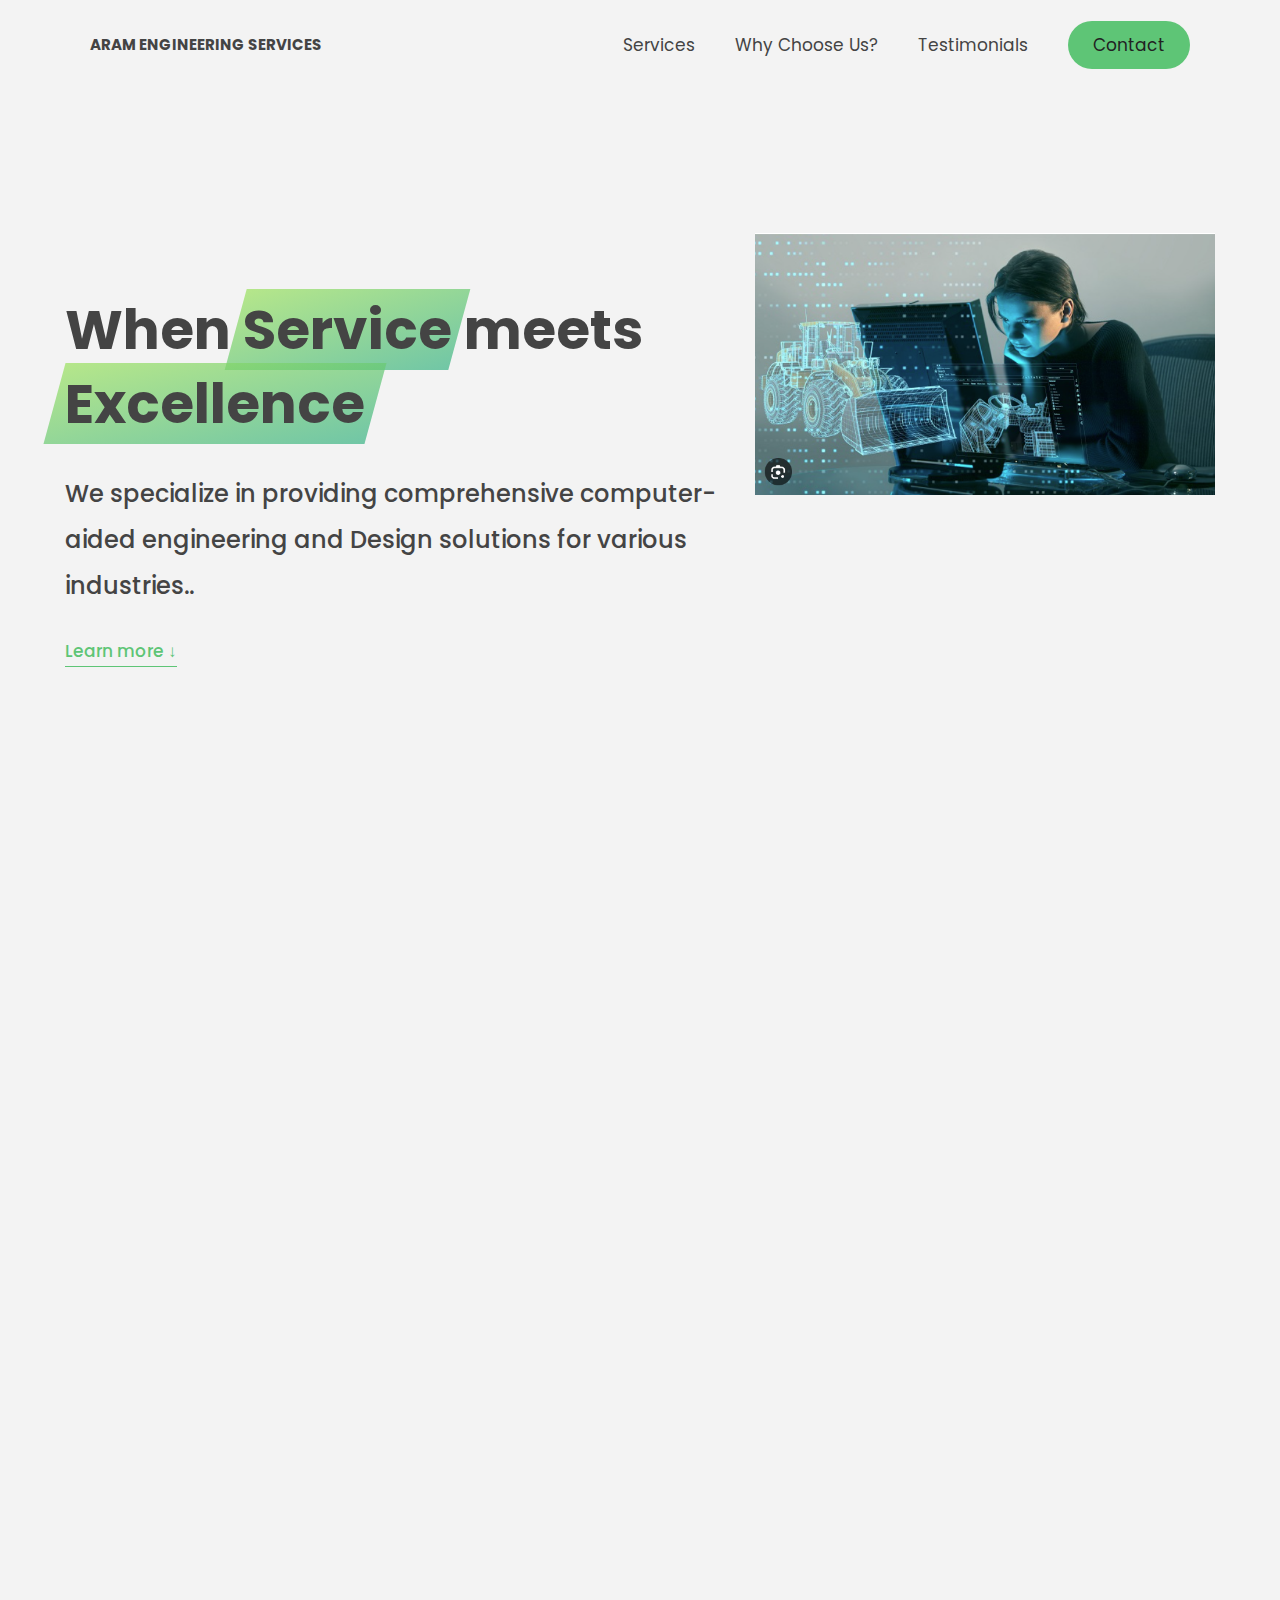
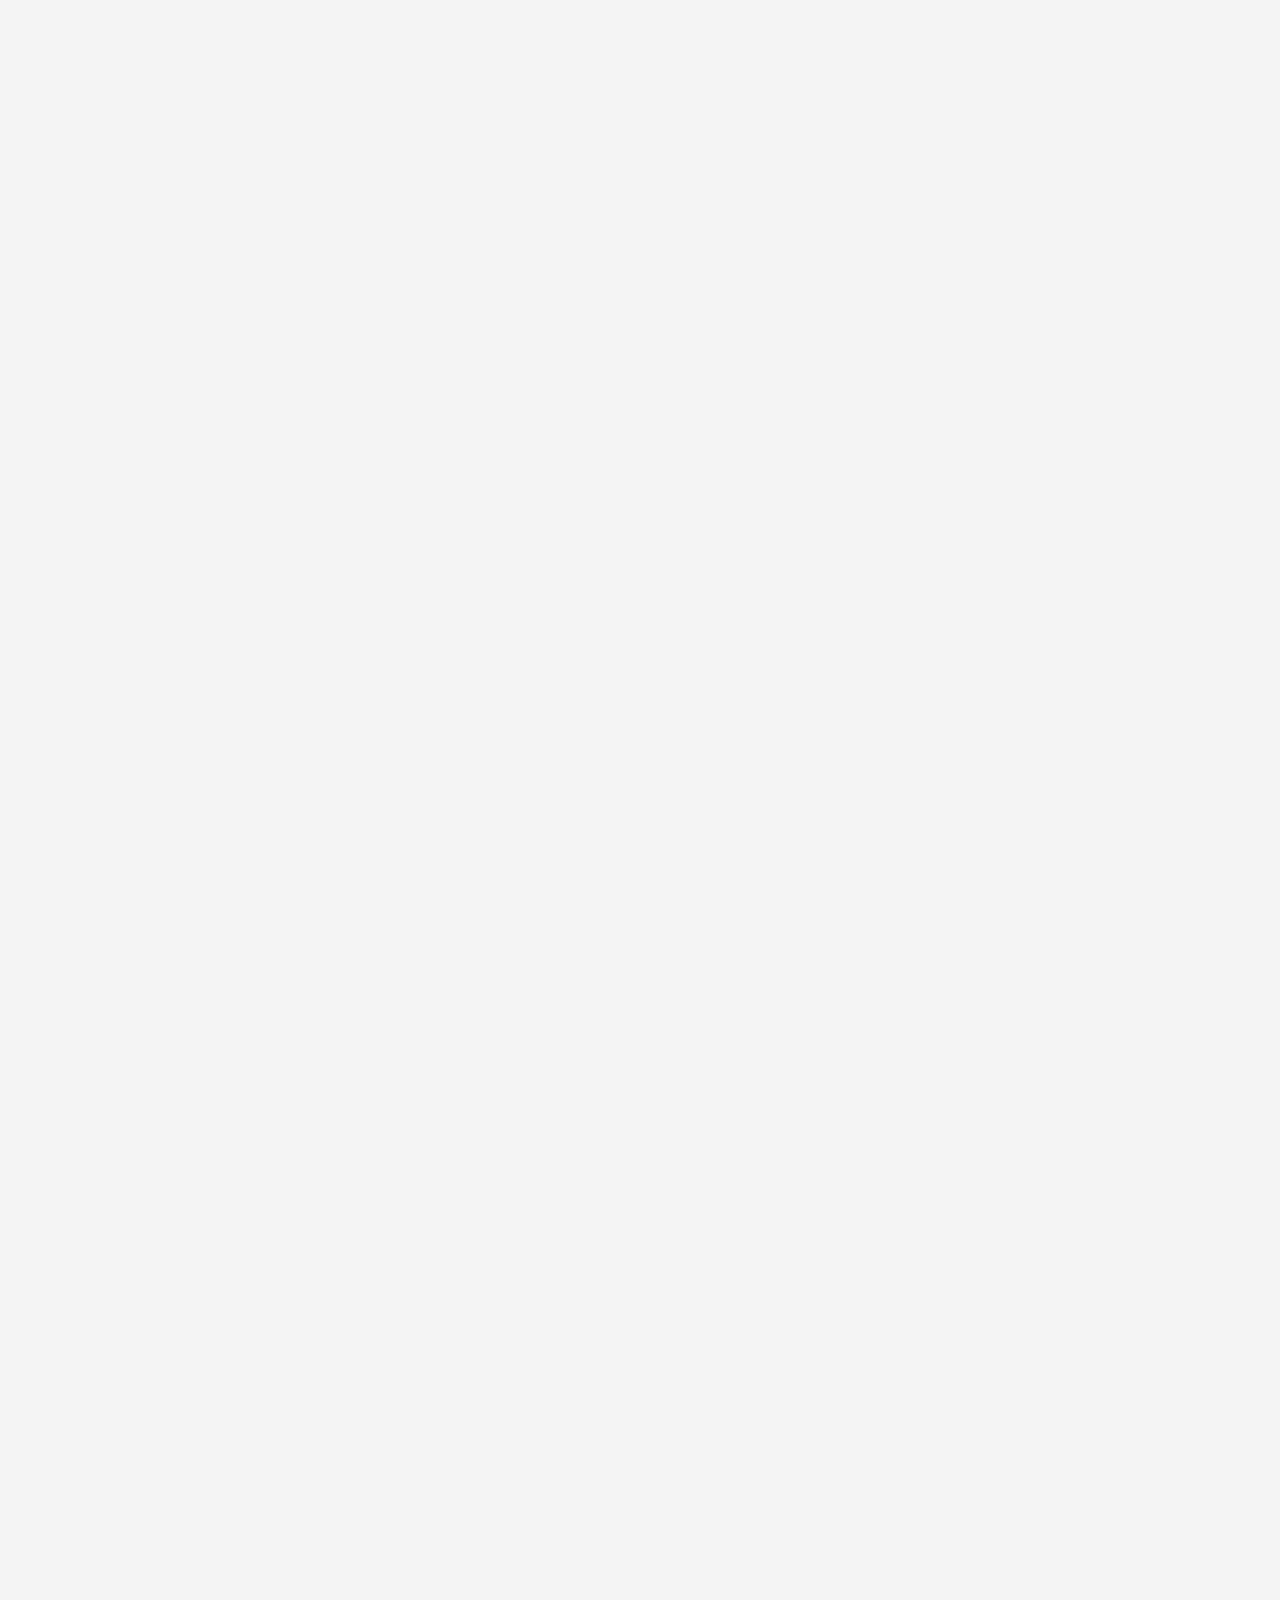
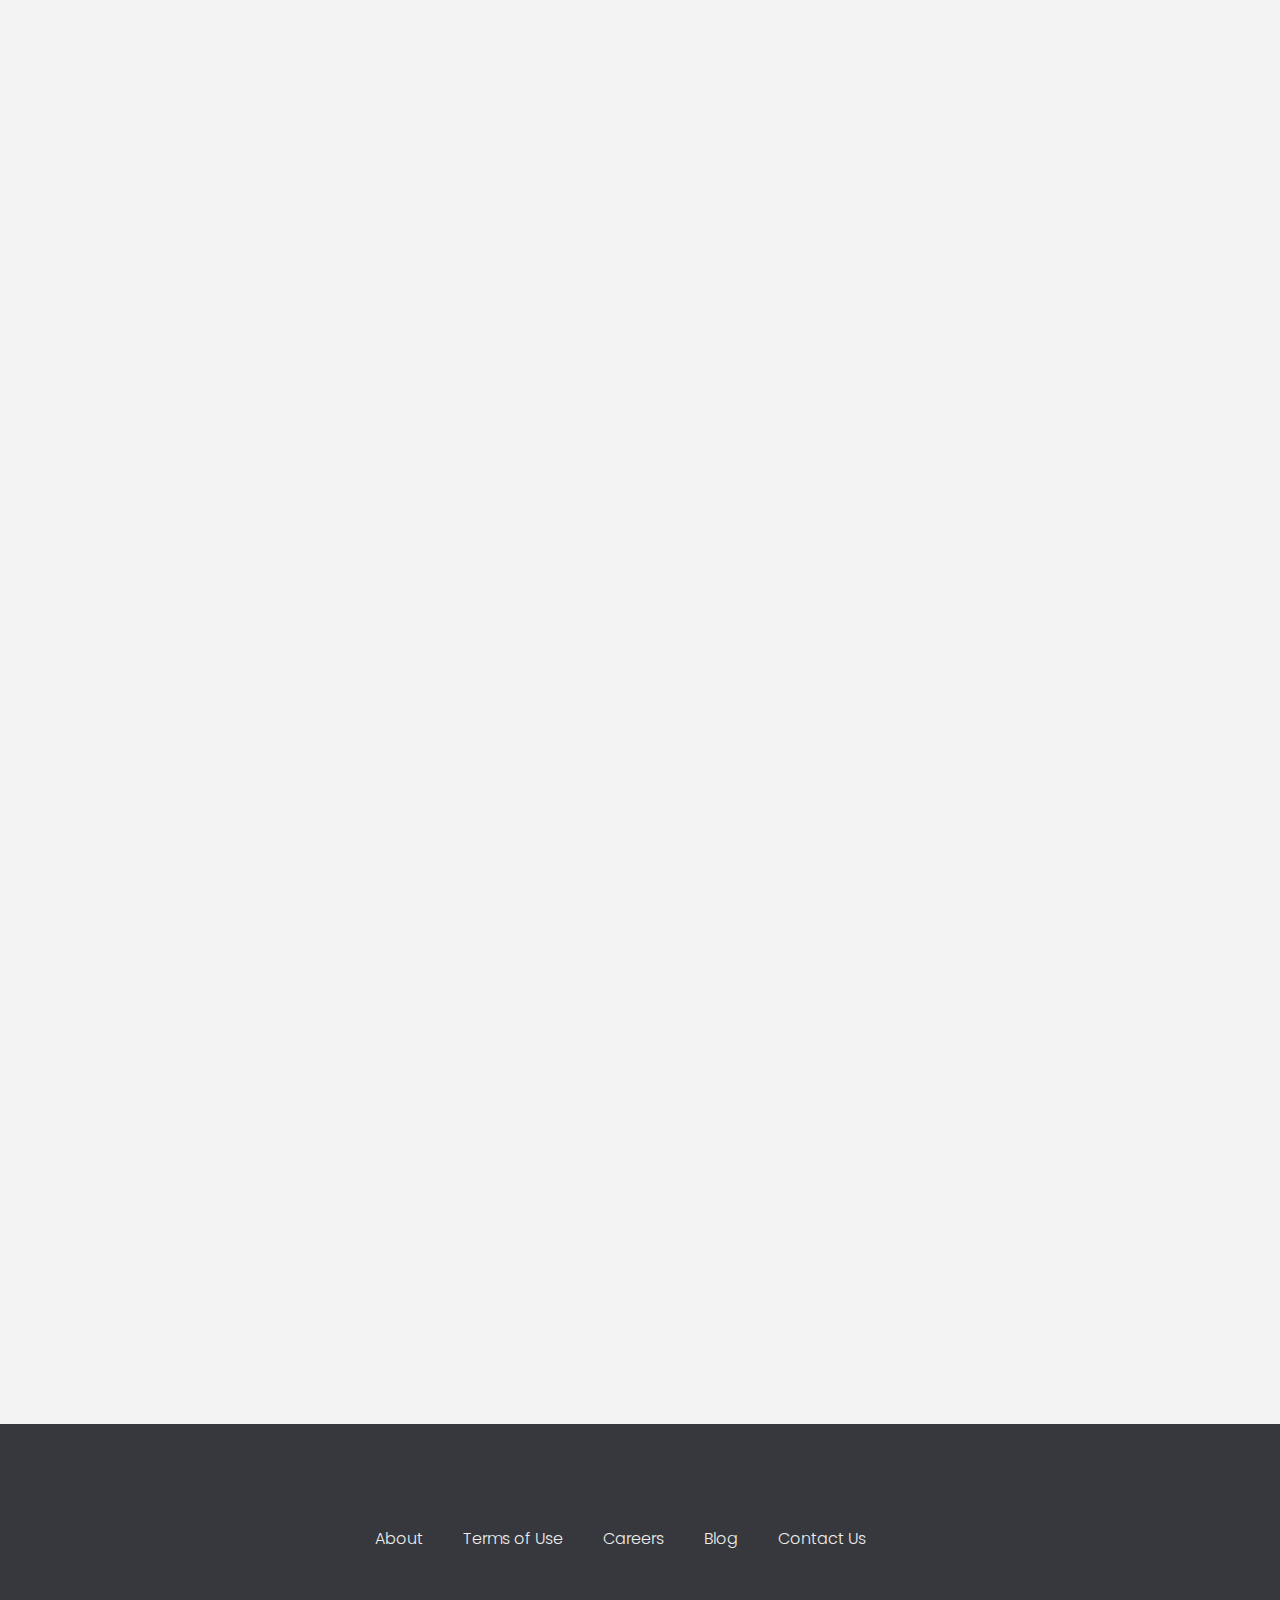
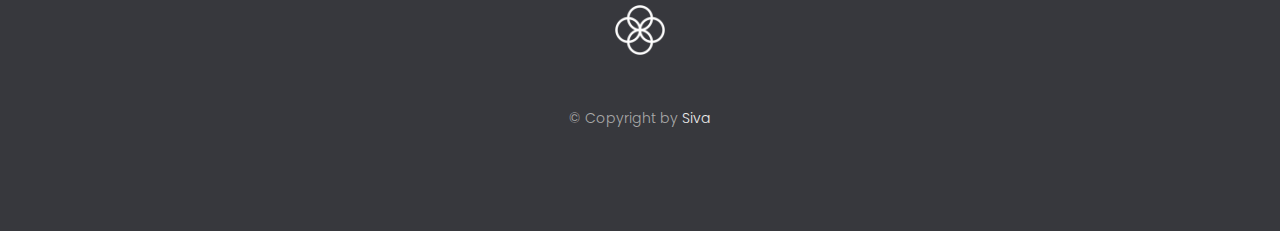
==== index.html @ 03b7850a "Aram Initial Commit" ====
<!DOCTYPE html>
<html lang="en">
  <head>
    <meta charset="UTF-8" />
    <meta name="viewport" content="width=device-width, initial-scale=1.0" />
    <meta http-equiv="X-UA-Compatible" content="ie=edge" />
    <link rel="shortcut icon" type="image/png" href="img/icon.png" />

    <link
      href="https://fonts.googleapis.com/css?family=Poppins:300,400,500,600&display=swap"
      rel="stylesheet"
    />
    <link rel="stylesheet" href="style.css" />
    <title>Bankist | When Banking meets Minimalist</title>

    <script defer src="script.js"></script>
  </head>
  <body>
    <header class="header">
      <nav class="nav">
        <h2>ARAM ENGINEERING SERVICES</h2>
        <!--<img
          src="img/logo.png"
          alt="Bankist logo"
          class="nav__logo"
          id="logo"
          designer="Jonas"
          data-version-number="3.0"
        />-->
        <ul class="nav__links">
          <li class="nav__item">
            <a class="nav__link" href="#section--1">Services</a>
          </li>
          <li class="nav__item">
            <a class="nav__link" href="#section--2">Why Choose Us?</a>
          </li>
          <li class="nav__item">
            <a class="nav__link" href="#section--3">Testimonials</a>
          </li>
          <li class="nav__item">
            <a class="nav__link nav__link--btn btn--show-modal" href="#"
              >Contact</a
            >
          </li>
        </ul>
      </nav>

      <div class="header__title">
        <!-- <h1 onclick="alert('HTML alert')"> -->
        <h1>
          When
          <!-- Green highlight effect -->
          <span class="highlight">Service</span>
          meets<br />
          <span class="highlight">Excellence</span>
        </h1>
        <h4> We specialize in providing comprehensive computer-aided engineering
          and Design solutions for various industries..</h4>
        <button class="btn--text btn--scroll-to">Learn more &DownArrow;</button>
        <img
          src="img/AramHero.png"
          class="header__img"
          alt="Minimalist bank items"
        />
      </div>
    </header>

    <section class="section" id="section--1">
      <div class="section__title">
        <h2 class="section__description">Services</h2>
        <h3 class="section__header">
          Customized solutions tailored to your needs
        </h3>
      </div>

      <div class="features">
        <img
          src="img/AramCAE1-lazy.jpg"
          data-src="img/AramCAE1.jpg"
          alt="Computer"
          class="features__img lazy-img"
        />
        <div class="features__feature">
       
          <h5 class="features__header">CAE Simulation</h5>
          <p>
           We specialize in FEA,CFD,Moldflow and Optics
          </p>
        </div>

        <div class="features__feature">
     
          <h5 class="features__header">CAD Design</h5>
          <p>
            State of the art software
          </p>
        </div>
        <img
          src="img/AramCAD2-lazy.jpg"
          data-src="img/AramCAD2.jpg"
          alt="Plant"
          class="features__img lazy-img"
        />

        <img
          src="img/AramWeb3-lazy.jpg"
          data-src="img/AramWeb3.jpg""
          alt="Credit card"
          class="features__img lazy-img"
        />
        <div class="features__feature">
      
          <h5 class="features__header">Web Development</h5>
          <p>
            Web application development using React,Angular,Full stack Dot net and MERN stack.
          </p>
        </div>
      </div>
    </section>

    <section class="section" id="section--2">
      <div class="section__title">
        <h2 class="section__description">Operations</h2>
        <h3 class="section__header">
          Everything as simple as possible, but no simpler.
        </h3>
      </div>

      <div class="operations">
        <div class="operations__tab-container">
          <button
            class="btn operations__tab operations__tab--1 operations__tab--active"
            data-tab="1"
          >
            <span>01</span>Resource
          </button>
          <button class="btn operations__tab operations__tab--2" data-tab="2">
            <span>02</span>Software
          </button>
          <button class="btn operations__tab operations__tab--3" data-tab="3">
            <span>03</span>Fast-Turn around
        </div>
        <div class="operations__content operations__content--1 operations__content--active">
          <div class="operations__icon operations__icon--1">
            <svg>
              <use xlink:href="img/icons.svg#icon-upload"></use>
            </svg>
          </div>
          <h5 class="operations__header">
            Experienced team of CAE engineers
          </h5>
          <p>
            We have a team of skilled professionals with 6 to 10 years of industry experience
             with which we can provide effective service. 
          </p>
        </div>

        <div class="operations__content operations__content--2">
          <div class="operations__icon operations__icon--2">
            <svg>
              <use xlink:href="img/icons.svg#icon-home"></use>
            </svg>
          </div>
          <h5 class="operations__header">
            State-of-the-art simulation software.
          </h5>
          <p>
            We have licenced ANSY software which is the best in the business.
          </p>
        </div>
        <div class="operations__content operations__content--3">
          <div class="operations__icon operations__icon--3">
            <svg>
              <use xlink:href="img/icons.svg#icon-user-x"></use>
            </svg>
          </div>
          <h5 class="operations__header">
            Fast turnaround time
          </h5>
          <p>
            Quick and effective solutions which will save both cost and time.
          </p>
        </div>
      </div>
    </section>

    <section class="section" id="section--3">
      <div class="section__title section__title--testimonials">
        <h2 class="section__description">Not sure yet?</h2>
        <h3 class="section__header">
          Our Clients are Growing.
        </h3>
      </div>

      <div class="slider">
        <div class="slide">
          <div class="testimonial">
            <h5 class="testimonial__header">Trusted partner!</h5>
            <blockquote class="testimonial__text">
              Aram Services are trustable.
            </blockquote>
            <address class="testimonial__author">
              <img src="img/user-1.jpg" alt="" class="testimonial__photo" />
              <h6 class="testimonial__name">Aarav Lynn</h6>
              <p class="testimonial__location">San Francisco, USA</p>
            </address>
          </div>
        </div>

        <div class="slide">
          <div class="testimonial">
            <h5 class="testimonial__header">
              Want to work with AES in future
            </h5>
            <blockquote class="testimonial__text">
              Highly recommend their services
            </blockquote>
            <address class="testimonial__author">
              <img src="img/user-2.jpg" alt="" class="testimonial__photo" />
              <h6 class="testimonial__name">Miyah Miles</h6>
              <p class="testimonial__location">London, UK</p>
            </address>
          </div>
        </div>

        <div class="slide">
          <div class="testimonial">
            <h5 class="testimonial__header">
              Loved their work
            </h5>
            <blockquote class="testimonial__text">
              Their work is phenomenal.
            </blockquote>
            <address class="testimonial__author">
              <img src="img/user-3.jpg" alt="" class="testimonial__photo" />
              <h6 class="testimonial__name">Francisco Gomes</h6>
              <p class="testimonial__location">Lisbon, Portugal</p>
            </address>
          </div>
        </div>

        <button class="slider__btn slider__btn--left">&larr;</button>
        <button class="slider__btn slider__btn--right">&rarr;</button>
        <div class="dots"></div>
      </div>
    </section>

    <section class="section section--sign-up">
      <div class="section__title">
        <h3 class="section__header">
          The best day to join Aram was one year ago. The second best is
          today!
        </h3>
      </div>
      <button class="btn btn--show-modal">Contact!</button>
    </section>

    <footer class="footer">
      <ul class="footer__nav">
        <li class="footer__item">
          <a class="footer__link" href="#">About</a>
        </li>
        <li class="footer__item">
          <a class="footer__link" href="#">Terms of Use</a>
        </li>
        <li class="footer__item">
          <a class="footer__link" href="#">Careers</a>
        </li>
        <li class="footer__item">
          <a class="footer__link" href="#">Blog</a>
        </li>
        <li class="footer__item">
          <a class="footer__link" href="#">Contact Us</a>
        </li>
      </ul>
      <img src="img/icon.png" alt="Logo" class="footer__logo" />
      <p class="footer__copyright">
        &copy; Copyright by
        <a
          class="footer__link twitter-link"
          target="_blank"
          href="https://twitter.com/jonasschmedtman"
          >Siva</a
        >
      </p>
    </footer>

    <div class="modal hidden">
      <button class="btn--close-modal">&times;</button>
      <h2 class="modal__header">
       Contact
      </h2>
      <form class="modal__form">
        <label>First Name</label>
        <input type="text" />
        <label>Last Name</label>
        <input type="text" />
        <label>Email Address</label>
        <input type="email" />
        <button class="btn">Next step &rarr;</button>
      </form>
    </div>
    <div class="overlay hidden"></div>

    <!-- <script src="script.js"></script> -->
  </body>
</html>
---- style.css ----
/* The page is NOT responsive. You can implement responsiveness yourself if you wanna have some fun 😃 */

:root {
  --color-primary: #5ec576;
  --color-secondary: #ffcb03;
  --color-tertiary: #ff585f;
  --color-primary-darker: #4bbb7d;
  --color-secondary-darker: #ffbb00;
  --color-tertiary-darker: #fd424b;
  --color-primary-opacity: #5ec5763a;
  --color-secondary-opacity: #ffcd0331;
  --color-tertiary-opacity: #ff58602d;
  --gradient-primary: linear-gradient(to top left, #39b385, #9be15d);
  --gradient-secondary: linear-gradient(to top left, #ffb003, #ffcb03);
}

* {
  margin: 0;
  padding: 0;
  box-sizing: inherit;
}

html {
  font-size: 62.5%;
  box-sizing: border-box;
}

body {
  font-family: 'Poppins', sans-serif;
  font-weight: 300;
  color: #444;
  line-height: 1.9;
  background-color: #f3f3f3;
}

/* GENERAL ELEMENTS */
.section {
  padding: 15rem 3rem;
  border-top: 1px solid #ddd;

  transition: transform 1s, opacity 1s;
}

.section--hidden {
  opacity: 0;
  transform: translateY(8rem);
}

.section__title {
  max-width: 80rem;
  margin: 0 auto 8rem auto;
}

.section__description {
  font-size: 1.8rem;
  font-weight: 600;
  text-transform: uppercase;
  color: var(--color-primary);
  margin-bottom: 1rem;
}

.section__header {
  font-size: 4rem;
  line-height: 1.3;
  font-weight: 500;
}

.btn {
  display: inline-block;
  background-color: var(--color-primary);
  font-size: 1.6rem;
  font-family: inherit;
  font-weight: 500;
  border: none;
  padding: 1.25rem 4.5rem;
  border-radius: 10rem;
  cursor: pointer;
  transition: all 0.3s;
}

.btn:hover {
  background-color: var(--color-primary-darker);
}

.btn--text {
  display: inline-block;
  background: none;
  font-size: 1.7rem;
  font-family: inherit;
  font-weight: 500;
  color: var(--color-primary);
  border: none;
  border-bottom: 1px solid currentColor;
  padding-bottom: 2px;
  cursor: pointer;
  transition: all 0.3s;
}

p {
  color: #666;
}

/* This is BAD for accessibility! Don't do in the real world! */
button:focus {
  outline: none;
}

img {
  transition: filter 0.5s;
}

.lazy-img {
  filter: blur(20px);
}

/* NAVIGATION */
.nav {
  display: flex;
  justify-content: space-between;
  align-items: center;
  height: 9rem;
  width: 100%;
  padding: 0 6rem;
  z-index: 100;
}

/* nav and stickly class at the same time */
.nav.sticky {
  position: fixed;
  background-color: rgba(255, 255, 255, 0.95);
}

.nav__logo {
  height: 4.5rem;
  transition: all 0.3s;
}

.nav__links {
  display: flex;
  align-items: center;
  list-style: none;
}

.nav__item {
  margin-left: 4rem;
}

.nav__link:link,
.nav__link:visited {
  font-size: 1.7rem;
  font-weight: 400;
  color: inherit;
  text-decoration: none;
  display: block;
  transition: all 0.3s;
}

.nav__link--btn:link,
.nav__link--btn:visited {
  padding: 0.8rem 2.5rem;
  border-radius: 3rem;
  background-color: var(--color-primary);
  color: #222;
}

.nav__link--btn:hover,
.nav__link--btn:active {
  color: inherit;
  background-color: var(--color-primary-darker);
  color: #333;
}

/* HEADER */
.header {
  padding: 0 3rem;
  height: 100vh;
  display: flex;
  flex-direction: column;
  align-items: center;
}

.header__title {
  flex: 1;

  max-width: 115rem;
  display: grid;
  grid-template-columns: 3fr 2fr;
  row-gap: 3rem;
  align-content: center;
  justify-content: center;

  align-items: start;
  justify-items: start;
}

h1 {
  font-size: 5.5rem;
  line-height: 1.35;
}

h4 {
  font-size: 2.4rem;
  font-weight: 500;
}

.header__img {
  width: 100%;
  grid-column: 2 / 3;
  grid-row: 1 / span 4;
  transform: translateY(-6rem);
}

.highlight {
  position: relative;
}

.highlight::after {
  display: block;
  content: '';
  position: absolute;
  bottom: 0;
  left: 0;
  height: 100%;
  width: 100%;
  z-index: -1;
  opacity: 0.7;
  transform: scale(1.07, 1.05) skewX(-15deg);
  background-image: var(--gradient-primary);
}

/* FEATURES */
.features {
  display: grid;
  grid-template-columns: 1fr 1fr;
  gap: 4rem;
  margin: 0 12rem;
}

.features__img {
  width: 100%;
}

.features__feature {
  align-self: center;
  justify-self: center;
  width: 70%;
  font-size: 1.5rem;
}

.features__icon {
  display: flex;
  align-items: center;
  justify-content: center;
  background-color: var(--color-primary-opacity);
  height: 5.5rem;
  width: 5.5rem;
  border-radius: 50%;
  margin-bottom: 2rem;
}

.features__icon svg {
  height: 2.5rem;
  width: 2.5rem;
  fill: var(--color-primary);
}

.features__header {
  font-size: 2rem;
  margin-bottom: 1rem;
}

/* OPERATIONS */
.operations {
  max-width: 100rem;
  margin: 12rem auto 0 auto;

  background-color: #fff;
}

.operations__tab-container {
  display: flex;
  justify-content: center;
}

.operations__tab {
  margin-right: 2.5rem;
  transform: translateY(-50%);
}

.operations__tab span {
  margin-right: 1rem;
  font-weight: 600;
  display: inline-block;
}

.operations__tab--1 {
  background-color: var(--color-secondary);
}

.operations__tab--1:hover {
  background-color: var(--color-secondary-darker);
}

.operations__tab--3 {
  background-color: var(--color-tertiary);
  margin: 0;
}

.operations__tab--3:hover {
  background-color: var(--color-tertiary-darker);
}

.operations__tab--active {
  transform: translateY(-66%);
}

.operations__content {
  display: none;

  /* JUST PRESENTATIONAL */
  font-size: 1.7rem;
  padding: 2.5rem 7rem 6.5rem 7rem;
}

.operations__content--active {
  display: grid;
  grid-template-columns: 7rem 1fr;
  column-gap: 3rem;
  row-gap: 0.5rem;
}

.operations__header {
  font-size: 2.25rem;
  font-weight: 500;
  align-self: center;
}

.operations__icon {
  display: flex;
  align-items: center;
  justify-content: center;
  height: 7rem;
  width: 7rem;
  border-radius: 50%;
}

.operations__icon svg {
  height: 2.75rem;
  width: 2.75rem;
}

.operations__content p {
  grid-column: 2;
}

.operations__icon--1 {
  background-color: var(--color-secondary-opacity);
}
.operations__icon--2 {
  background-color: var(--color-primary-opacity);
}
.operations__icon--3 {
  background-color: var(--color-tertiary-opacity);
}
.operations__icon--1 svg {
  fill: var(--color-secondary-darker);
}
.operations__icon--2 svg {
  fill: var(--color-primary);
}
.operations__icon--3 svg {
  fill: var(--color-tertiary);
}

/* SLIDER */
.slider {
  max-width: 100rem;
  height: 50rem;
  margin: 0 auto;
  position: relative;

  /* IN THE END */
  overflow: hidden;
}

.slide {
  position: absolute;
  top: 0;
  width: 100%;
  height: 50rem;

  display: flex;
  align-items: center;
  justify-content: center;

  /* THIS creates the animation! */
  transition: transform 1s;
}

.slide > img {
  /* Only for images that have different size than slide */
  width: 100%;
  height: 100%;
  object-fit: cover;
}

.slider__btn {
  position: absolute;
  top: 50%;
  z-index: 10;

  border: none;
  background: rgba(255, 255, 255, 0.7);
  font-family: inherit;
  color: #333;
  border-radius: 50%;
  height: 5.5rem;
  width: 5.5rem;
  font-size: 3.25rem;
  cursor: pointer;
}

.slider__btn--left {
  left: 6%;
  transform: translate(-50%, -50%);
}

.slider__btn--right {
  right: 6%;
  transform: translate(50%, -50%);
}

.dots {
  position: absolute;
  bottom: 5%;
  left: 50%;
  transform: translateX(-50%);
  display: flex;
}

.dots__dot {
  border: none;
  background-color: #b9b9b9;
  opacity: 0.7;
  height: 1rem;
  width: 1rem;
  border-radius: 50%;
  margin-right: 1.75rem;
  cursor: pointer;
  transition: all 0.5s;

  /* Only necessary when overlying images */
  /* box-shadow: 0 0.6rem 1.5rem rgba(0, 0, 0, 0.7); */
}

.dots__dot:last-child {
  margin: 0;
}

.dots__dot--active {
  /* background-color: #fff; */
  background-color: #888;
  opacity: 1;
}

/* TESTIMONIALS */
.testimonial {
  width: 65%;
  position: relative;
}

.testimonial::before {
  content: '\201C';
  position: absolute;
  top: -5.7rem;
  left: -6.8rem;
  line-height: 1;
  font-size: 20rem;
  font-family: inherit;
  color: var(--color-primary);
  z-index: -1;
}

.testimonial__header {
  font-size: 2.25rem;
  font-weight: 500;
  margin-bottom: 1.5rem;
}

.testimonial__text {
  font-size: 1.7rem;
  margin-bottom: 3.5rem;
  color: #666;
}

.testimonial__author {
  margin-left: 3rem;
  font-style: normal;

  display: grid;
  grid-template-columns: 6.5rem 1fr;
  column-gap: 2rem;
}

.testimonial__photo {
  grid-row: 1 / span 2;
  width: 6.5rem;
  border-radius: 50%;
}

.testimonial__name {
  font-size: 1.7rem;
  font-weight: 500;
  align-self: end;
  margin: 0;
}

.testimonial__location {
  font-size: 1.5rem;
}

.section__title--testimonials {
  margin-bottom: 4rem;
}

/* SIGNUP */
.section--sign-up {
  background-color: #37383d;
  border-top: none;
  border-bottom: 1px solid #444;
  text-align: center;
  padding: 10rem 3rem;
}

.section--sign-up .section__header {
  color: #fff;
  text-align: center;
}

.section--sign-up .section__title {
  margin-bottom: 6rem;
}

.section--sign-up .btn {
  font-size: 1.9rem;
  padding: 2rem 5rem;
}

/* FOOTER */
.footer {
  padding: 10rem 3rem;
  background-color: #37383d;
}

.footer__nav {
  list-style: none;
  display: flex;
  justify-content: center;
  margin-bottom: 5rem;
}

.footer__item {
  margin-right: 4rem;
}

.footer__link {
  font-size: 1.6rem;
  color: #eee;
  text-decoration: none;
}

.footer__logo {
  height: 5rem;
  display: block;
  margin: 0 auto;
  margin-bottom: 5rem;
}

.footer__copyright {
  font-size: 1.4rem;
  color: #aaa;
  text-align: center;
}

.footer__copyright .footer__link {
  font-size: 1.4rem;
}

/* MODAL WINDOW */
.modal {
  position: fixed;
  top: 50%;
  left: 50%;
  transform: translate(-50%, -50%);
  max-width: 60rem;
  background-color: #f3f3f3;
  padding: 5rem 6rem;
  box-shadow: 0 4rem 6rem rgba(0, 0, 0, 0.3);
  z-index: 1000;
  transition: all 0.5s;
}

.overlay {
  position: fixed;
  top: 0;
  left: 0;
  width: 100%;
  height: 100%;
  background-color: rgba(0, 0, 0, 0.5);
  backdrop-filter: blur(4px);
  z-index: 100;
  transition: all 0.5s;
}

.modal__header {
  font-size: 3.25rem;
  margin-bottom: 4.5rem;
  line-height: 1.5;
}

.modal__form {
  margin: 0 3rem;
  display: grid;
  grid-template-columns: 1fr 2fr;
  align-items: center;
  gap: 2.5rem;
}

.modal__form label {
  font-size: 1.7rem;
  font-weight: 500;
}

.modal__form input {
  font-size: 1.7rem;
  padding: 1rem 1.5rem;
  border: 1px solid #ddd;
  border-radius: 0.5rem;
}

.modal__form button {
  grid-column: 1 / span 2;
  justify-self: center;
  margin-top: 1rem;
}

.btn--close-modal {
  font-family: inherit;
  color: inherit;
  position: absolute;
  top: 0.5rem;
  right: 2rem;
  font-size: 4rem;
  cursor: pointer;
  border: none;
  background: none;
}

.hidden {
  visibility: hidden;
  opacity: 0;
}

/* COOKIE MESSAGE */
.cookie-message {
  display: flex;
  align-items: center;
  justify-content: space-evenly;
  width: 100%;
  background-color: white;
  color: #bbb;
  font-size: 1.5rem;
  font-weight: 400;
}
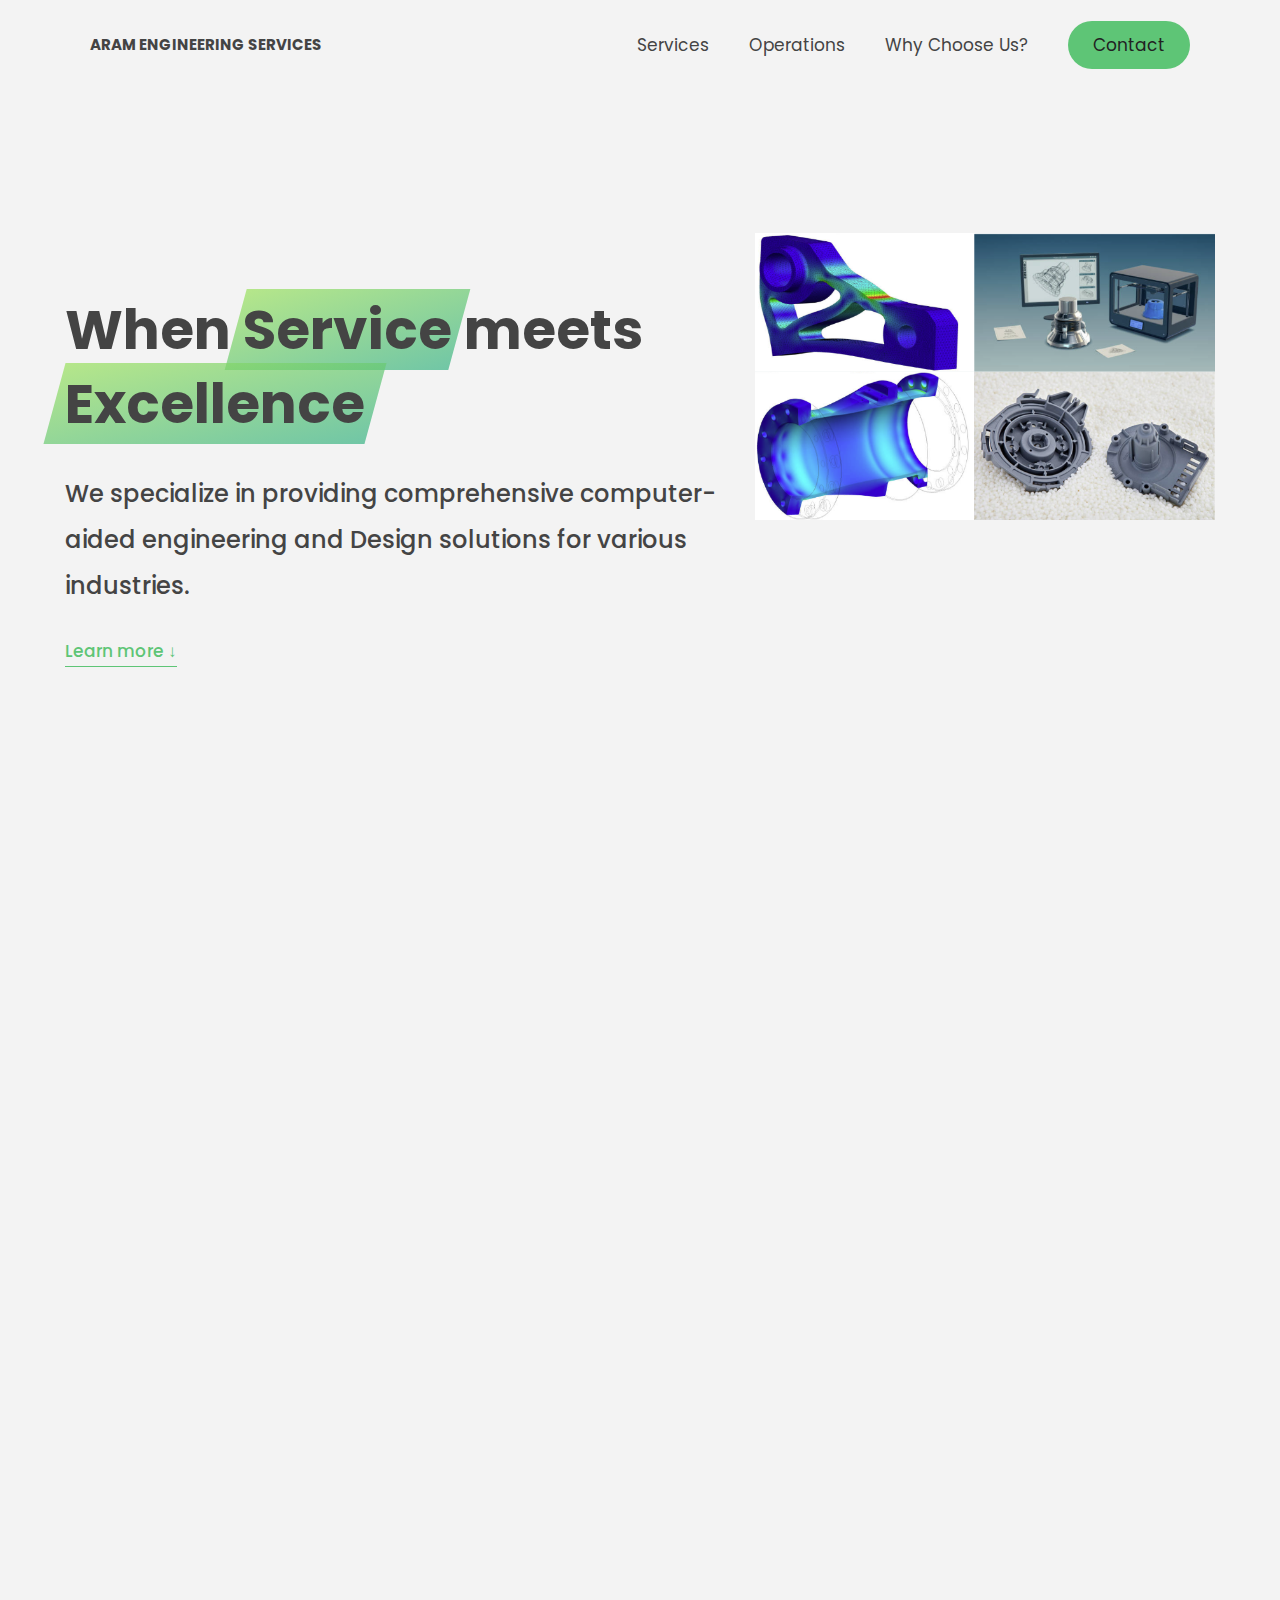
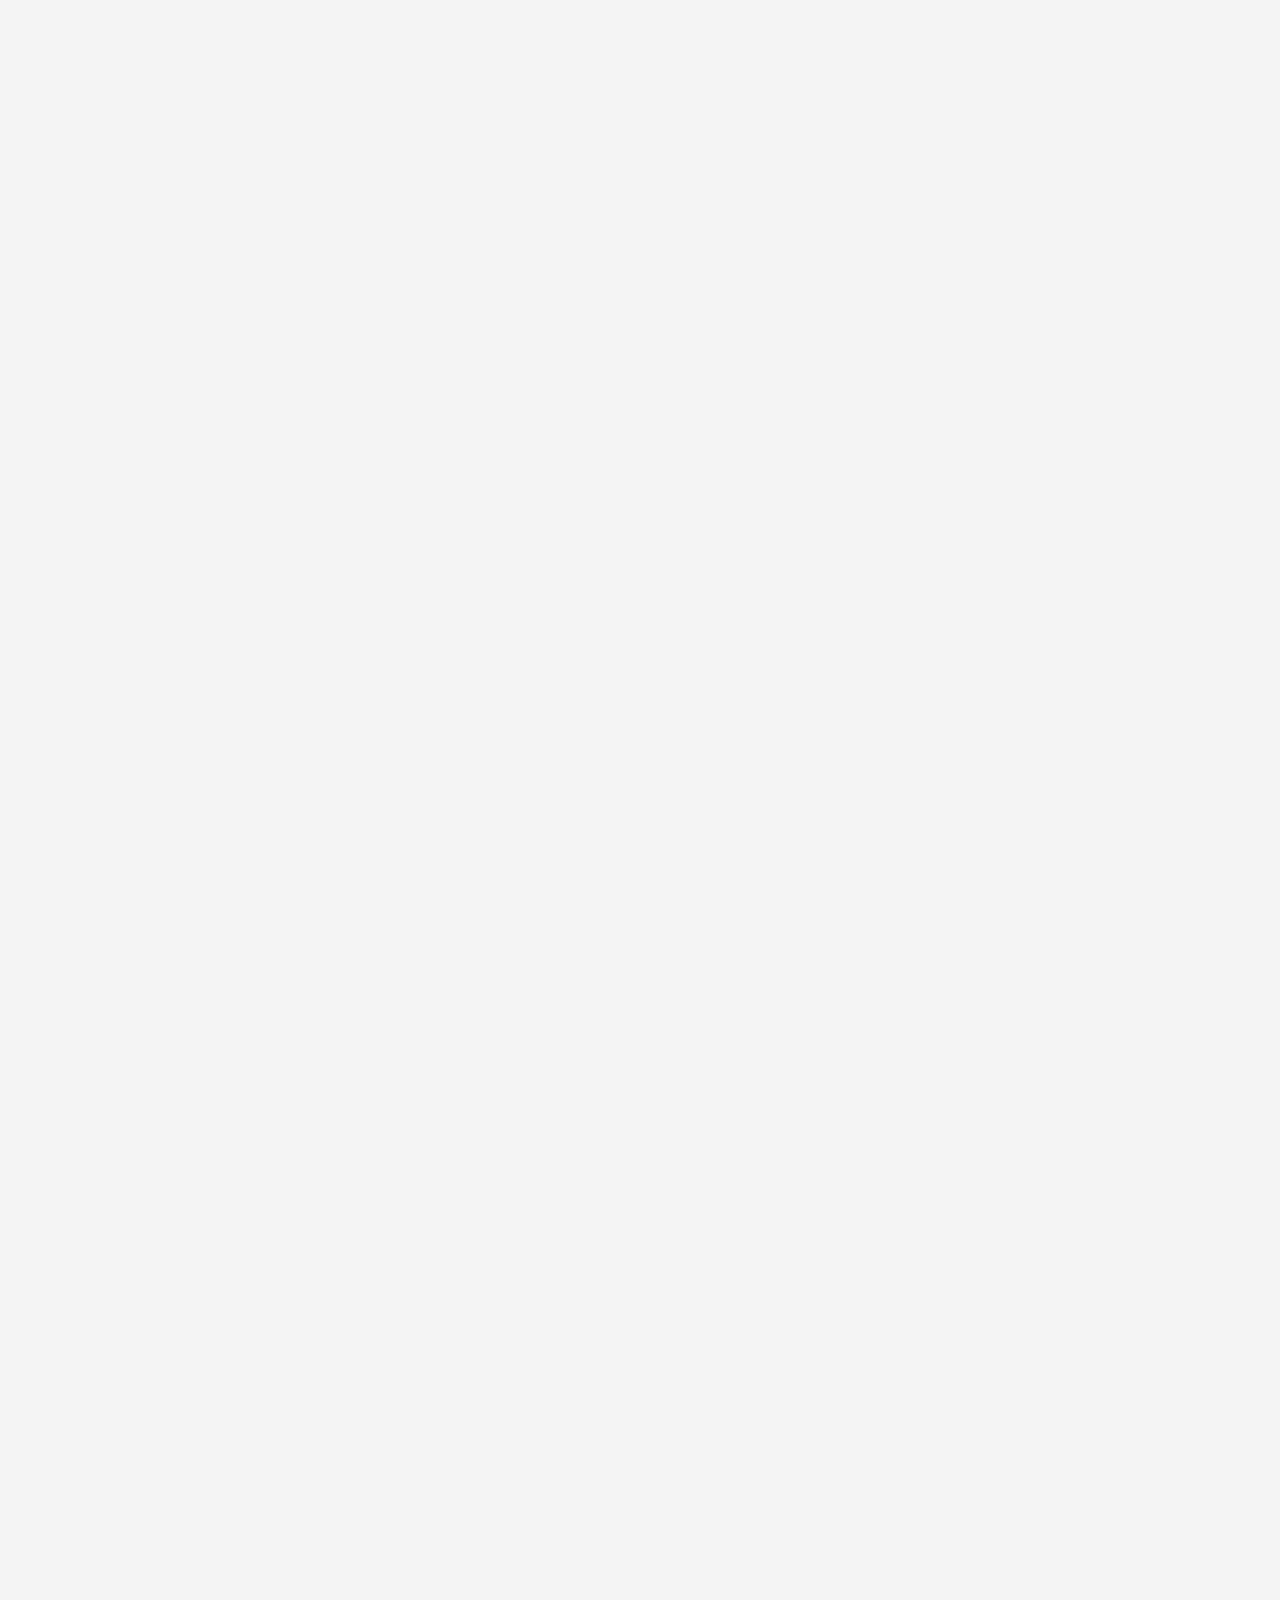
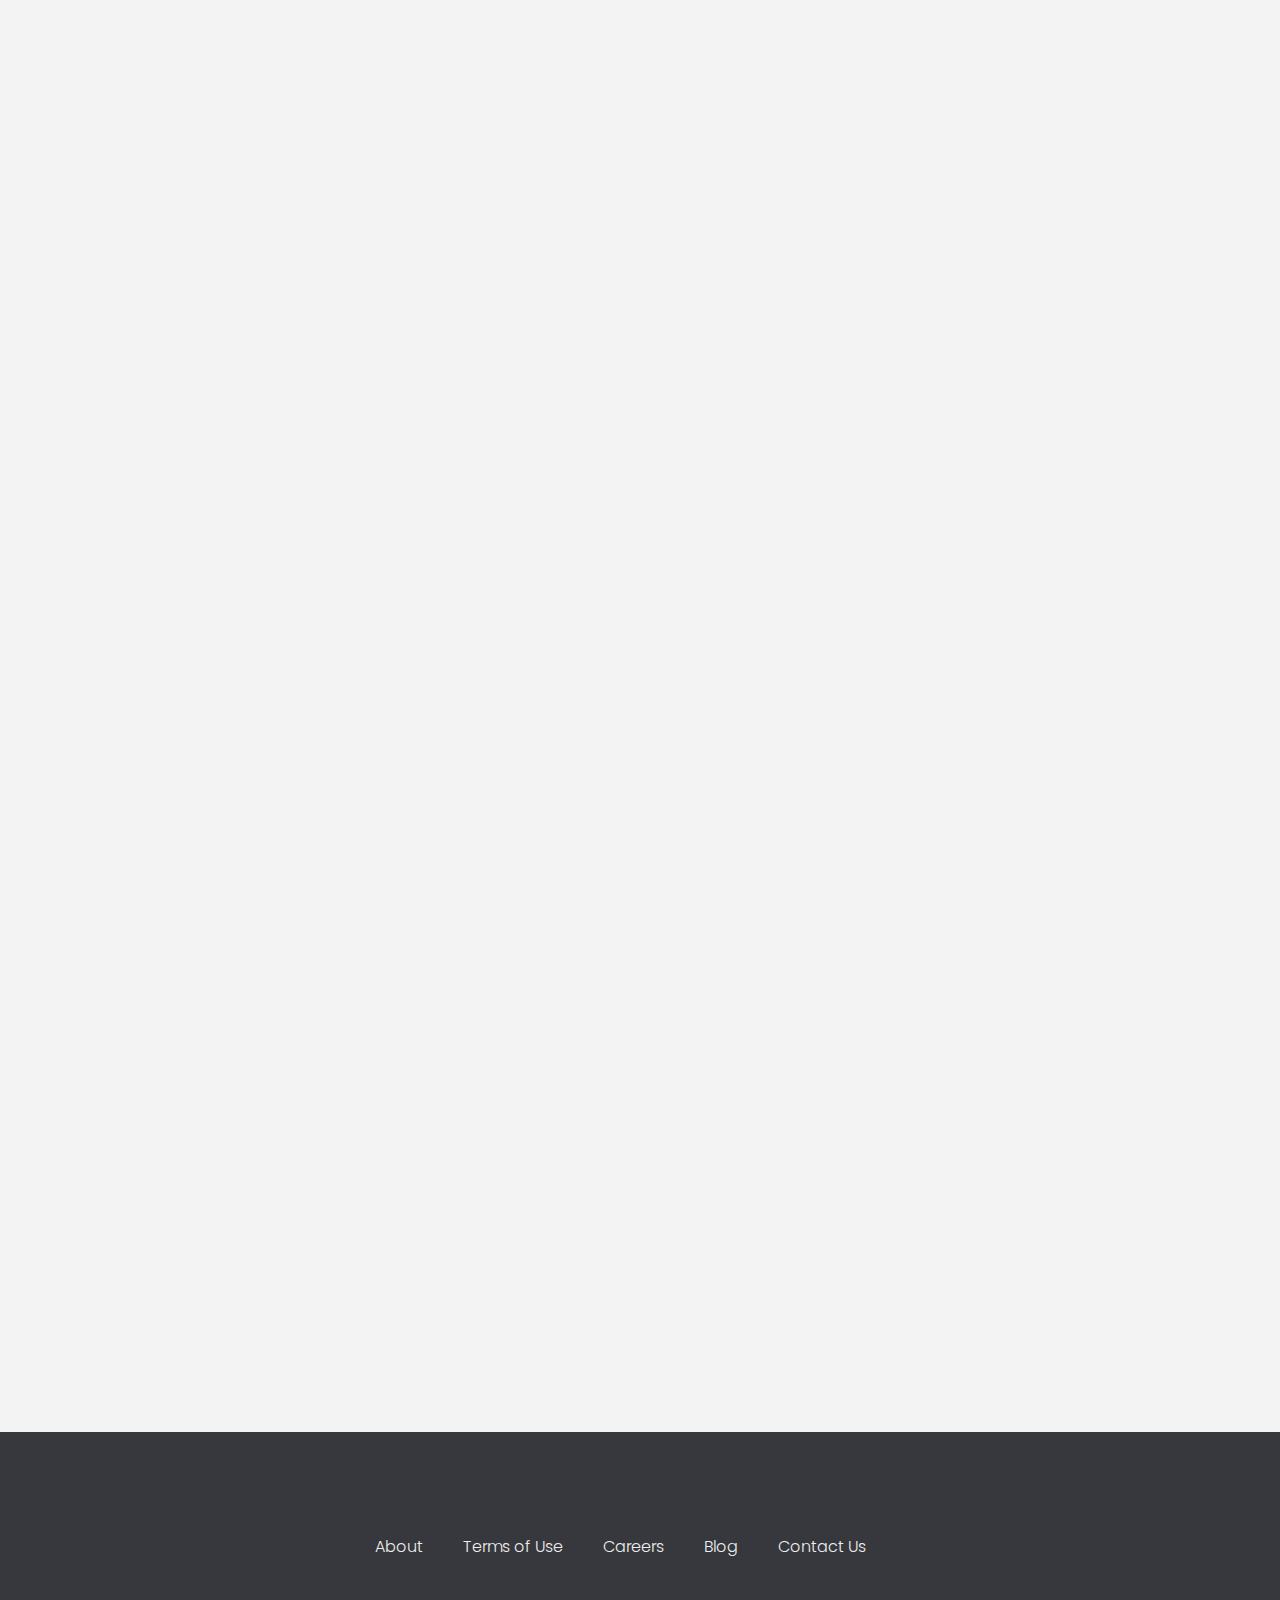
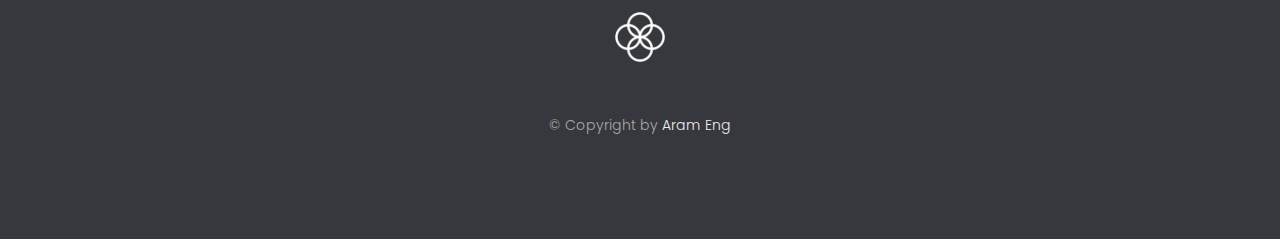
==== commit 31c5bd53: "Aram Eng -Updated" ====
--- a/index.html
+++ b/index.html
@@ -11,7 +11,7 @@
       rel="stylesheet"
     />
     <link rel="stylesheet" href="style.css" />
-    <title>Bankist | When Banking meets Minimalist</title>
+    <title>AES | Aram Engineering</title>
 
     <script defer src="script.js"></script>
   </head>
@@ -32,10 +32,10 @@
             <a class="nav__link" href="#section--1">Services</a>
           </li>
           <li class="nav__item">
-            <a class="nav__link" href="#section--2">Why Choose Us?</a>
+            <a class="nav__link" href="#section--2">Operations</a>
           </li>
           <li class="nav__item">
-            <a class="nav__link" href="#section--3">Testimonials</a>
+            <a class="nav__link" href="#section--3">Why Choose Us?</a>
           </li>
           <li class="nav__item">
             <a class="nav__link nav__link--btn btn--show-modal" href="#"
@@ -55,12 +55,12 @@
           <span class="highlight">Excellence</span>
         </h1>
         <h4> We specialize in providing comprehensive computer-aided engineering
-          and Design solutions for various industries..</h4>
+          and Design solutions for various industries.</h4>
         <button class="btn--text btn--scroll-to">Learn more &DownArrow;</button>
         <img
-          src="img/AramHero.png"
+          src="img/CAE_main.png"
           class="header__img"
-          alt="Minimalist bank items"
+          alt="CAE Main"
         />
       </div>
     </header>
@@ -75,16 +75,17 @@
 
       <div class="features">
         <img
-          src="img/AramCAE1-lazy.jpg"
-          data-src="img/AramCAE1.jpg"
-          alt="Computer"
-          class="features__img lazy-img"
+          src="img/AramCAE1.jpg"
+          alt="CAE Image"
+          class="features__img"
         />
         <div class="features__feature">
        
           <h5 class="features__header">CAE Simulation</h5>
           <p>
-           We specialize in FEA,CFD,Moldflow and Optics
+            With our expertise in FEA (Finite Element Analysis), CFD (Computational Fluid Dynamics), 
+            Moldflow simulation, and optics analysis, we are dedicated to providing you with 
+            advanced engineering solutions that drive innovation and optimize your designs.
           </p>
         </div>
 
@@ -92,27 +93,31 @@
      
           <h5 class="features__header">CAD Design</h5>
           <p>
-            State of the art software
+            Our CAD services cover a wide range of industries and applications.
+            Whether you need 2D drafting, 3D modeling, or complex assembly design, 
+            we have the expertise and tools to handle projects of any size and complexity. 
+            Our goal is to provide you with accurate, detailed, and visually appealing designs 
+            that meet your specifications and exceed your expectations.
           </p>
         </div>
         <img
-          src="img/AramCAD2-lazy.jpg"
-          data-src="img/AramCAD2.jpg"
-          alt="Plant"
-          class="features__img lazy-img"
+          src="img/AramCAD2.jpg"
+          alt="CAD Image"
+          class="features__img"
         />
 
         <img
-          src="img/AramWeb3-lazy.jpg"
-          data-src="img/AramWeb3.jpg""
-          alt="Credit card"
-          class="features__img lazy-img"
+          src="img/AramWeb3.jpg"
+          alt="Web Development Image"
+          class="features__img"
         />
         <div class="features__feature">
       
           <h5 class="features__header">Web Development</h5>
           <p>
-            Web application development using React,Angular,Full stack Dot net and MERN stack.
+            With our expertise in the ever-evolving world of technology, 
+            we are committed to helping businesses optimize their IT infrastructure, 
+            streamline their operations, and achieve their digital goals.
           </p>
         </div>
       </div>
@@ -186,23 +191,24 @@
 
     <section class="section" id="section--3">
       <div class="section__title section__title--testimonials">
-        <h2 class="section__description">Not sure yet?</h2>
-        <h3 class="section__header">
+        <h2 class="section__description">Why Choose us?</h2>
+        <!--<h3 class="section__header">
           Our Clients are Growing.
-        </h3>
+        </h3>-->
       </div>
 
       <div class="slider">
         <div class="slide">
           <div class="testimonial">
-            <h5 class="testimonial__header">Trusted partner!</h5>
+            <h5 class="testimonial__header">Expertise and Experience</h5>
             <blockquote class="testimonial__text">
-              Aram Services are trustable.
+              We have a team of highly skilled professionals with extensive expertise and experience in the service industry.
+               Our team members are trained and knowledgeable in their respective fields,
+                ensuring that they can provide high-quality services to meet your needs.
             </blockquote>
             <address class="testimonial__author">
-              <img src="img/user-1.jpg" alt="" class="testimonial__photo" />
-              <h6 class="testimonial__name">Aarav Lynn</h6>
-              <p class="testimonial__location">San Francisco, USA</p>
+              <img src="img/Experience.png" alt="" class="testimonial__photo" />
+              <h6 class="testimonial__location">Six to Ten Plus</h6>
             </address>
           </div>
         </div>
@@ -210,15 +216,17 @@
         <div class="slide">
           <div class="testimonial">
             <h5 class="testimonial__header">
-              Want to work with AES in future
+              Customized Approach
             </h5>
             <blockquote class="testimonial__text">
-              Highly recommend their services
+              We understand that every client is unique, and we tailor our services to meet your specific requirements.
+               We take the time to understand your business goals, challenges, and objectives,
+                allowing us to provide personalized solutions that align with your needs
             </blockquote>
             <address class="testimonial__author">
-              <img src="img/user-2.jpg" alt="" class="testimonial__photo" />
-              <h6 class="testimonial__name">Miyah Miles</h6>
-              <p class="testimonial__location">London, UK</p>
+              <img src="img/customised.png" alt="" class="testimonial__photo" />
+              <h6 class="testimonial__location">Personalised solutions</h6>
+            
             </address>
           </div>
         </div>
@@ -226,15 +234,16 @@
         <div class="slide">
           <div class="testimonial">
             <h5 class="testimonial__header">
-              Loved their work
+              Customer Satisfaction
             </h5>
             <blockquote class="testimonial__text">
-              Their work is phenomenal.
+              We prioritize customer satisfaction and strive to exceed your expectations.
+               Our company is dedicated to building long-term relationships with our clients,
+                and we work diligently to ensure that you are completely satisfied with our services.
             </blockquote>
             <address class="testimonial__author">
-              <img src="img/user-3.jpg" alt="" class="testimonial__photo" />
-              <h6 class="testimonial__name">Francisco Gomes</h6>
-              <p class="testimonial__location">Lisbon, Portugal</p>
+              <img src="img/certificate.png" alt="" class="testimonial__photo" />
+              <h6 class="testimonial__location">Long term Relationship</h6>
             </address>
           </div>
         </div>
@@ -280,7 +289,7 @@
           class="footer__link twitter-link"
           target="_blank"
           href="https://twitter.com/jonasschmedtman"
-          >Siva</a
+          >Aram Eng</a
         >
       </p>
     </footer>
@@ -291,13 +300,12 @@
        Contact
       </h2>
       <form class="modal__form">
-        <label>First Name</label>
-        <input type="text" />
-        <label>Last Name</label>
-        <input type="text" />
-        <label>Email Address</label>
-        <input type="email" />
-        <button class="btn">Next step &rarr;</button>
+        <label style="color:blueviolet">Founder:</label>
+        <label>Deepa SD</label>
+        <label style="color:blueviolet">Email Address:</label>
+        <label>deepasd6422@gmail.com</label>
+        <label>Linked In:</label>
+        <label><a href="https://www.linkedin.com/in/deepa-sd-10bb1312a" target="_blank">Profile</a></label>
       </form>
     </div>
     <div class="overlay hidden"></div>
--- a/style.css
+++ b/style.css
@@ -504,7 +504,7 @@
 
 .testimonial__photo {
   grid-row: 1 / span 2;
-  width: 6.5rem;
+  width: 4.5rem;
   border-radius: 50%;
 }
 
@@ -517,6 +517,7 @@
 
 .testimonial__location {
   font-size: 1.5rem;
+  color: var(--color-primary);
 }
 
 .section__title--testimonials {
